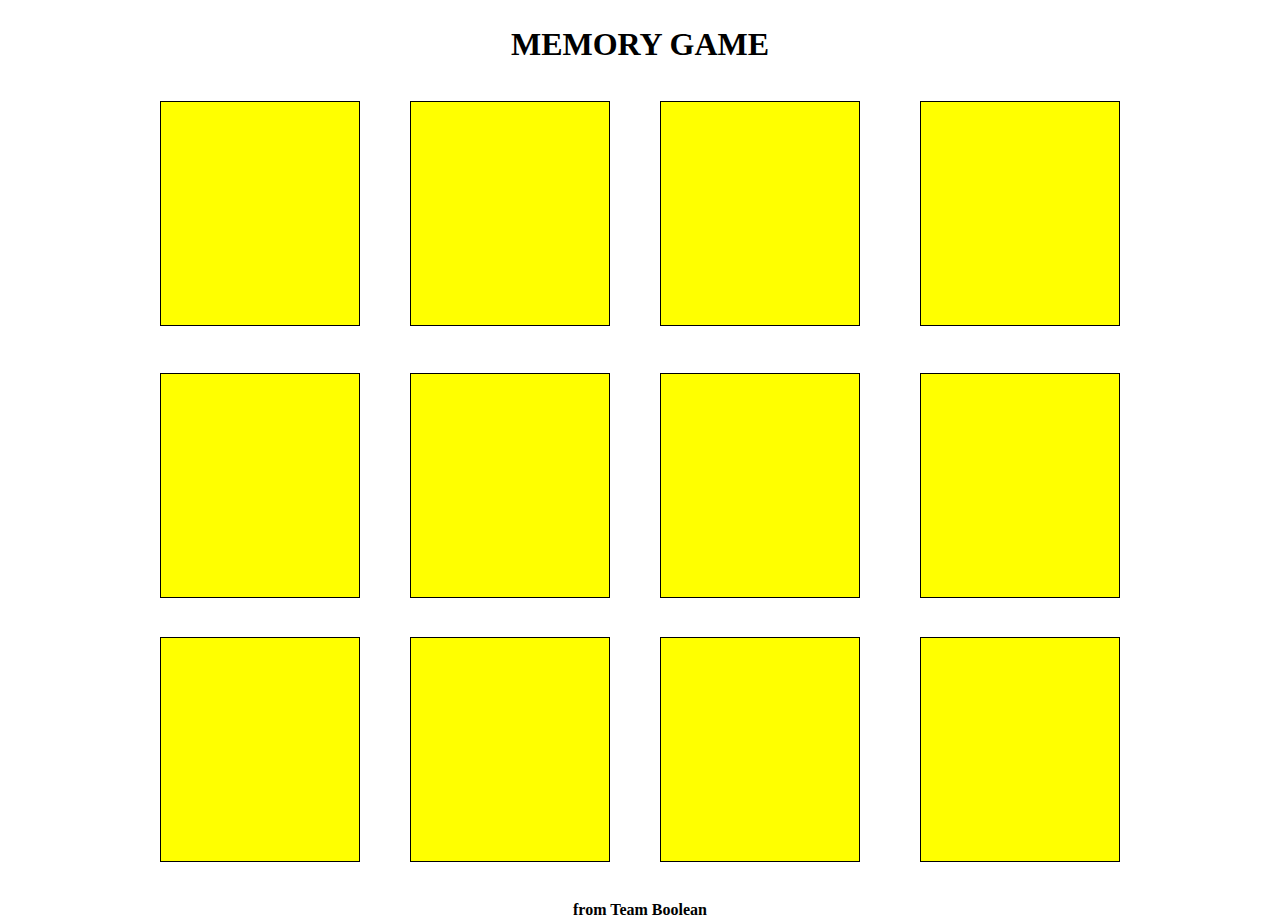
==== index.html @ 1e13cf63 "impostazione di base" ====
<!DOCTYPE html>
<html lang="en" dir="ltr">
  <head>
    <meta charset="utf-8">
    <title>Memory</title>
    <link rel="stylesheet" href="./assets/master.css">
  </head>
  <body>
    <header>
      <div class="title">
        <h1>MEMORY GAME</h1>
      </div>
    </header>

    <main>
      <div class="container">

        <div class="card1">

        </div>
        <div class="card2">

        </div>
        <div class="card3">

        </div>
        <div class="card4">

        </div>
        <div class="card1mid">

        </div>
        <div class="card2mid">

        </div>
        <div class="card3mid">

        </div>
        <div class="card4mid">

        </div>
        <div class="card1bot">

        </div>
        <div class="card2bot">

        </div>
        <div class="card3bot">

        </div>
        <div class="card4bot">

        </div>
      </div>
    </main>

    <footer><span>from Team Boolean</span></footer>


  </body>
</html>
---- assets/master.css ----
*{
  margin: 0;
  padding: 0;
  box-sizing: border-box;
}

body{
  position: relative;
  height: auto;
}

header{
  padding-top: 2%;
  padding-bottom: 3%;
}

header .title{
  text-align: center;
}

.container{
  position: relative;
  margin: 0 auto;
  width: 1000px;
  height: 800px;
}

[class^="card"]{  /*float delle colonne*/
  width: 200px;
  height: 225px;
  background-color: yellow;
  position: absolute;
  border: 1px solid black;
}

[class^="card1"]{
  left: 2%;
}
[class^="card2"]{
  left: 27%;
}
[class^="card3"]{
  left: 52%;
}
[class^="card4"]{
  left: 78%;
}

[class$="mid"]{
  top: 34%;
}

[class$="bot"]{
  top: 67%;
}

footer{
  text-align: center;
  font-weight: bold;
}
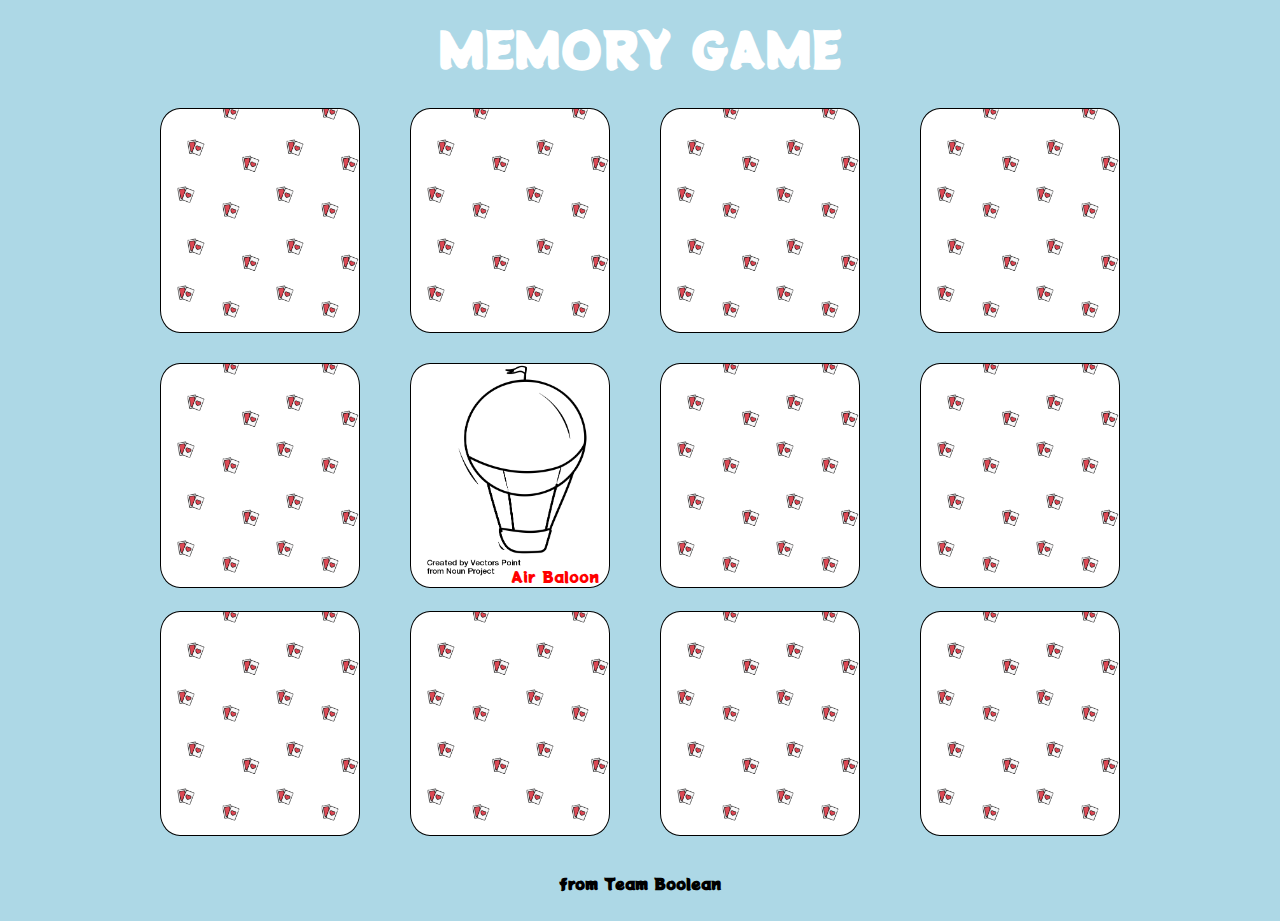
==== commit bca6899e: "inserimento del contenuto, font, colori ed effetto hover" ====
--- a/index.html
+++ b/index.html
@@ -4,6 +4,8 @@
     <meta charset="utf-8">
     <title>Memory</title>
     <link rel="stylesheet" href="./assets/master.css">
+    <link rel="preconnect" href="https://fonts.gstatic.com">
+    <link href="https://fonts.googleapis.com/css2?family=Potta+One&display=swap" rel="stylesheet">
   </head>
   <body>
     <header>
@@ -15,42 +17,43 @@
     <main>
       <div class="container">
 
-        <div class="card1">
+        <div class="card1 pall">
+          <span class="int-did">Air Baloon</span>
+        </div>
+        <div class="card2 trattore">
+          <span class="int-did">Tractor</span>
+        </div>
+        <div class="card3 submarine">
+          <span class="int-did">Submarine</span>
+        </div>
+        <div class="card4 nave">
+          <span class="int-did">Boat</span>
+        </div>
+        <div class="card1mid pall">
+          <span class="int-did">Air Baloon</span>
+        </div>
+        <div class="scoperta card2mid pall">
+          <span class="int-didS">Air Baloon</span>
+        </div>
+        <div class="card3mid nave">
+          <span class="int-did">Boat</span>
+        </div>
+        <div class="card4mid submarine">
+          <span class="int-did">Submarine</span>
+        </div>
+        <div class="card1bot pall">
+          <span class="int-did">Air Baloon</span>
+        </div>
+        <div class="card2bot trattore">
+          <span class="int-did">Tractor</span>
+        </div>
+        <div class="card3bot bici">
+          <span class="int-did">Bike</span>
+        </div>
+        <div class="card4bot bici">
+          <span class="int-did">Bike</span>
+        </div>
 
-        </div>
-        <div class="card2">
-
-        </div>
-        <div class="card3">
-
-        </div>
-        <div class="card4">
-
-        </div>
-        <div class="card1mid">
-
-        </div>
-        <div class="card2mid">
-
-        </div>
-        <div class="card3mid">
-
-        </div>
-        <div class="card4mid">
-
-        </div>
-        <div class="card1bot">
-
-        </div>
-        <div class="card2bot">
-
-        </div>
-        <div class="card3bot">
-
-        </div>
-        <div class="card4bot">
-
-        </div>
       </div>
     </main>
 
--- a/assets/master.css
+++ b/assets/master.css
@@ -2,35 +2,41 @@
   margin: 0;
   padding: 0;
   box-sizing: border-box;
+  font-family: 'Potta One', cursive;
 }
 
 body{
   position: relative;
   height: auto;
+  background-color: #ADD8E6;
 }
 
 header{
-  padding-top: 2%;
-  padding-bottom: 3%;
+  padding-top: 1%;
+  padding-bottom: 2%;
 }
 
 header .title{
   text-align: center;
+  color: white;
+  font-size: 150%;
 }
 
 .container{
   position: relative;
   margin: 0 auto;
   width: 1000px;
-  height: 800px;
+  height: 750px;
 }
 
 [class^="card"]{  /*float delle colonne*/
   width: 200px;
   height: 225px;
-  background-color: yellow;
+  background-image: url("../assets/img/pattern.png");
+  background-size: contain;
   position: absolute;
   border: 1px solid black;
+  border-radius: 10%;
 }
 
 [class^="card1"]{
@@ -46,15 +52,99 @@
   left: 78%;
 }
 
-[class$="mid"]{
+[class*="mid"]{
   top: 34%;
 }
 
-[class$="bot"]{
+[class*="bot"]{
   top: 67%;
 }
 
 footer{
   text-align: center;
   font-weight: bold;
+  padding-top: 1%;
+  padding-bottom: 2%;
 }
+
+.scoperta{
+  width: 200px;
+  height: 225px;
+  position: absolute;
+  border: 1px solid black;
+  border-radius: 10%;
+  left: 27%;
+  top: 34%;
+  background-color: white;
+  background-image: url("../assets/img/palloncino.png");
+  background-size: cover;
+  background-repeat: no-repeat;
+}
+
+span.int-did, span.int-didS {
+  height: auto;
+  position: absolute;
+  color: red;
+  top: 200px;
+  left: 100px;
+  text-align: center;
+}
+
+.int-did{
+  display: none;
+}
+
+.pall:hover{
+  background-color: white;
+  background-image: url("../assets/img/palloncino.png");
+  background-size: cover;
+  background-repeat: no-repeat;
+}
+
+.pall:hover .int-did{
+  display: block;
+}
+
+.nave:hover{
+  background-color: white;
+  background-image: url("../assets/img/nave.png");
+  background-size: cover;
+  background-repeat: no-repeat;
+}
+
+.nave:hover .int-did{
+  display: block;
+}
+
+.trattore:hover{
+  background-color: white;
+  background-image: url("../assets/img/trattore.png");
+  background-size: cover;
+  background-repeat: no-repeat;
+}
+
+.trattore:hover .int-did{
+  display: block;
+}
+
+.bici:hover{
+  background-color: white;
+  background-image: url("../assets/img/bici.png");
+  background-size: cover;
+  background-repeat: no-repeat;
+}
+
+.bici:hover .int-did{
+  display: block;
+}
+
+.submarine:hover{
+  background-color: white;
+  background-image: url("../assets/img/submarine.png");
+  background-size: cover;
+  background-repeat: no-repeat;
+}
+
+.submarine:hover .int-did{
+  display: block;
+}
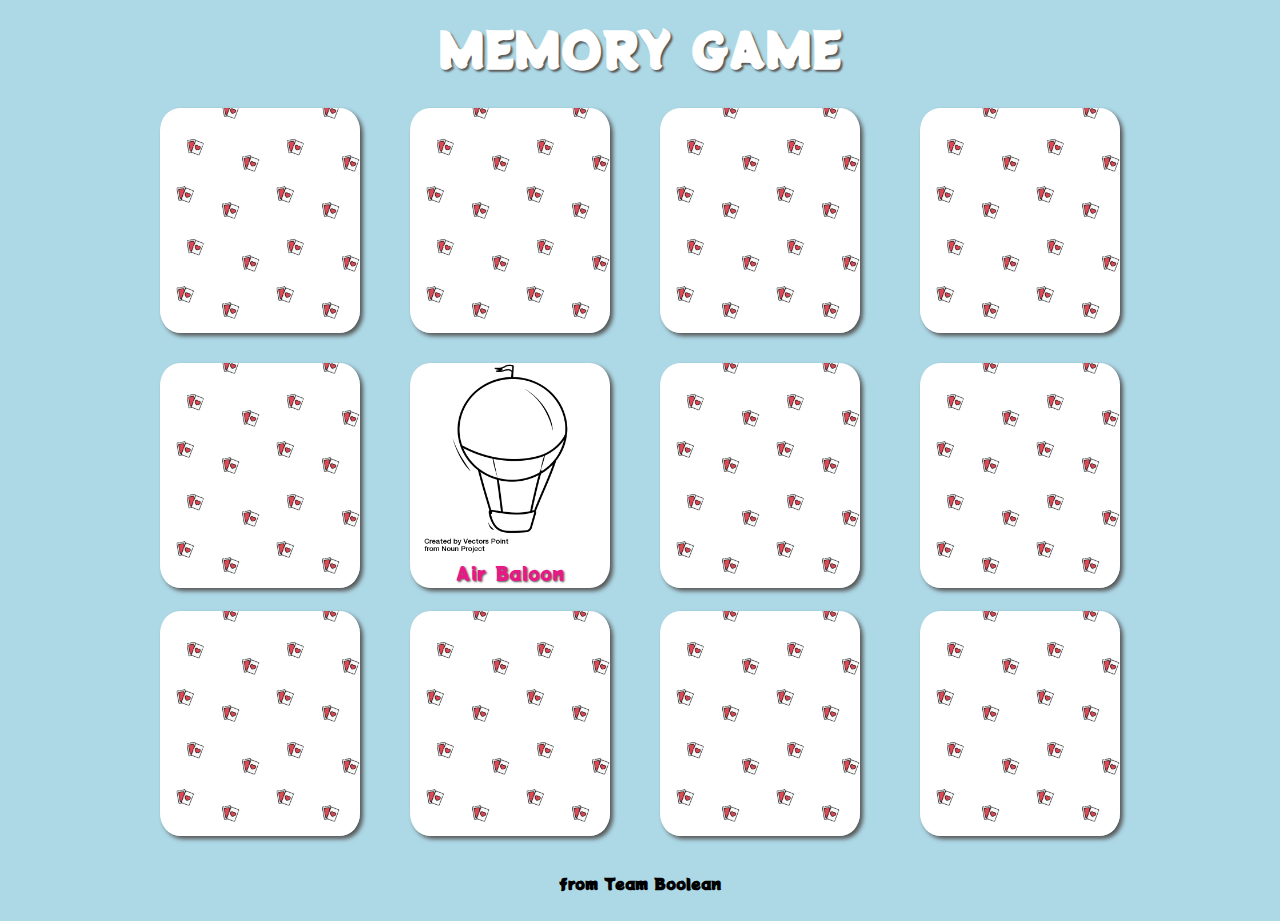
==== commit 0530bdc3: "esercizio completato (versione con position)" ====
--- a/index.html
+++ b/index.html
@@ -15,7 +15,7 @@
     </header>
 
     <main>
-      <div class="container">
+      <div class="container"> <!-- origine position delle cards -->
 
         <div class="card1 pall">
           <span class="int-did">Air Baloon</span>
@@ -59,6 +59,5 @@
 
     <footer><span>from Team Boolean</span></footer>
 
-
   </body>
 </html>
--- a/assets/master.css
+++ b/assets/master.css
@@ -20,6 +20,7 @@
   text-align: center;
   color: white;
   font-size: 150%;
+  text-shadow: 2px 2px 2px #565656;
 }
 
 .container{
@@ -29,17 +30,31 @@
   height: 750px;
 }
 
-[class^="card"]{  /*float delle colonne*/
+[class^="card"]{  /*caratteristiche generali cards*/
   width: 200px;
   height: 225px;
   background-image: url("../assets/img/pattern.png");
   background-size: contain;
   position: absolute;
-  border: 1px solid black;
   border-radius: 10%;
+  box-shadow: 3px 3px 4px #565656;
 }
 
-[class^="card1"]{
+.scoperta{
+  width: 200px;
+  height: 225px;
+  position: absolute;
+  border-radius: 10%;
+  left: 27%;
+  top: 34%;
+  background-color: white;
+  background-image: url("../assets/img/palloncino.png");
+  background-size: contain;
+  background-repeat: no-repeat;
+  box-shadow: 3px 3px 4px #565656;
+}
+
+[class^="card1"]{  /*posizionamento cards*/
   left: 2%;
 }
 [class^="card2"]{
@@ -60,55 +75,39 @@
   top: 67%;
 }
 
-footer{
+span.int-did, span.int-didS { /*positioning della span interna alla card*/
+  height: auto;
+  width: 150px;
+  position: absolute;
+  color: #E61986;
+  font-size: 120%;
+  top: 87%;
+  left: 50%;
+  margin-left: -75px;
   text-align: center;
-  font-weight: bold;
-  padding-top: 1%;
-  padding-bottom: 2%;
+  text-shadow: 1px 1px 2px #565656;
 }
 
-.scoperta{
-  width: 200px;
-  height: 225px;
-  position: absolute;
-  border: 1px solid black;
-  border-radius: 10%;
-  left: 27%;
-  top: 34%;
+.int-did{ /*rendo NON visibili span nelle carte al passaggio*/
+  display: none;
+}
+
+/*hover per carte e la loro didascalia*/
+.pall:hover{
   background-color: white;
   background-image: url("../assets/img/palloncino.png");
-  background-size: cover;
+  background-size: contain;
   background-repeat: no-repeat;
 }
 
-span.int-did, span.int-didS {
-  height: auto;
-  position: absolute;
-  color: red;
-  top: 200px;
-  left: 100px;
-  text-align: center;
-}
-
-.int-did{
-  display: none;
-}
-
-.pall:hover{
-  background-color: white;
-  background-image: url("../assets/img/palloncino.png");
-  background-size: cover;
-  background-repeat: no-repeat;
-}
-
-.pall:hover .int-did{
+.pall:hover .int-did{ /*rendo visibili span nelle carte al passaggio*/
   display: block;
 }
 
 .nave:hover{
   background-color: white;
   background-image: url("../assets/img/nave.png");
-  background-size: cover;
+  background-size: contain;
   background-repeat: no-repeat;
 }
 
@@ -119,7 +118,7 @@
 .trattore:hover{
   background-color: white;
   background-image: url("../assets/img/trattore.png");
-  background-size: cover;
+  background-size: contain;
   background-repeat: no-repeat;
 }
 
@@ -130,7 +129,7 @@
 .bici:hover{
   background-color: white;
   background-image: url("../assets/img/bici.png");
-  background-size: cover;
+  background-size: contain;
   background-repeat: no-repeat;
 }
 
@@ -141,10 +140,17 @@
 .submarine:hover{
   background-color: white;
   background-image: url("../assets/img/submarine.png");
-  background-size: cover;
+  background-size: contain;
   background-repeat: no-repeat;
 }
 
 .submarine:hover .int-did{
   display: block;
 }
+
+footer{  /*impostazione footer*/
+  text-align: center;
+  font-weight: bold;
+  padding-top: 1%;
+  padding-bottom: 2%;
+}
